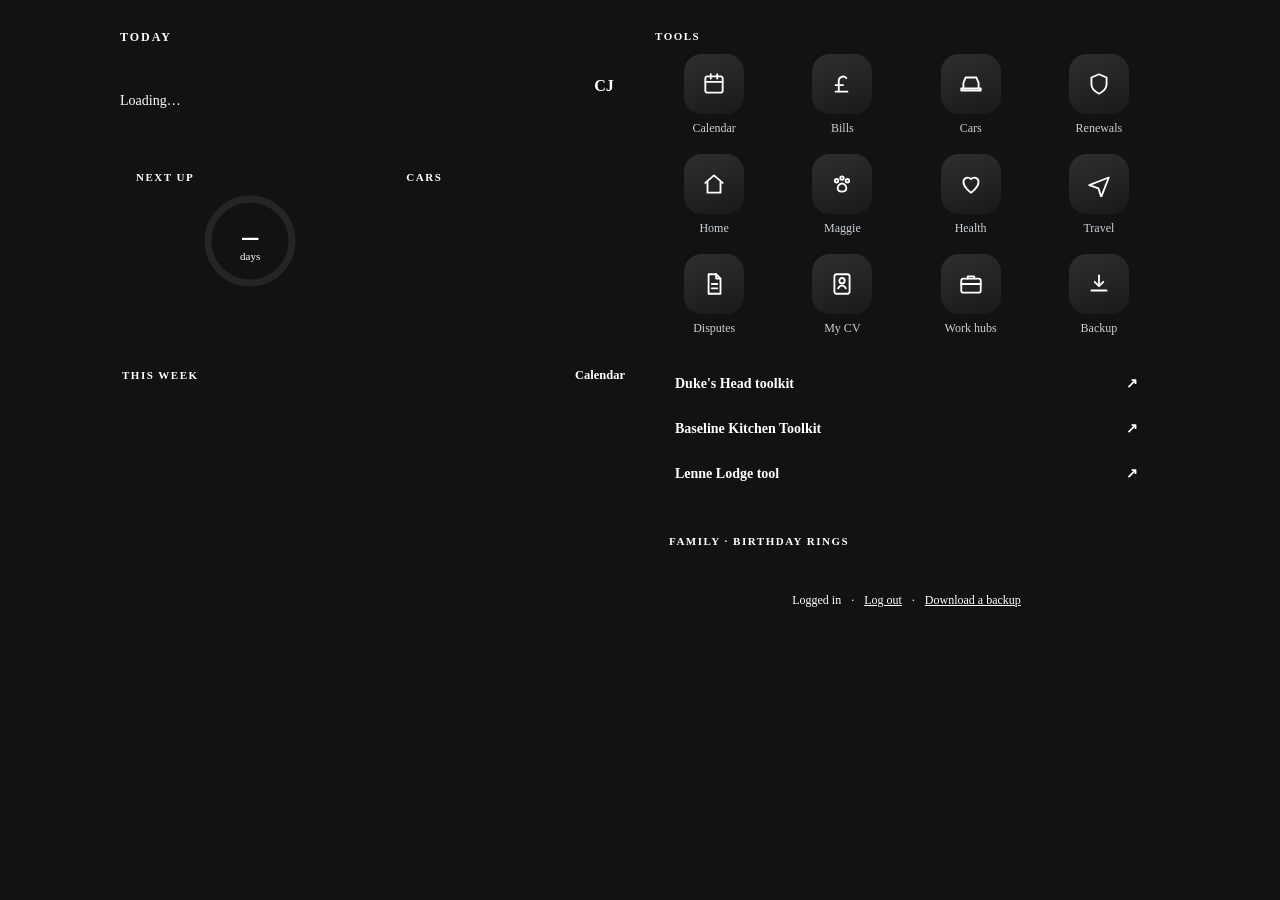
==== public/index.html @ 577deb75 "New dashboard front page, dark look and floating menu on every page Co-Authored-By: Claude Opus 5.5 " ====
<!doctype html>
<html lang="en-GB">
<head>
<meta charset="utf-8">
<meta name="viewport" content="width=device-width,initial-scale=1,viewport-fit=cover">
<meta name="robots" content="noindex,nofollow">
<link rel="manifest" href="/manifest.webmanifest">
<link rel="apple-touch-icon" href="/apple-touch-icon.png">
<link rel="icon" type="image/png" href="/icon-192.png">
<meta name="theme-color" content="#151a21">
<meta name="color-scheme" content="dark">
<meta name="apple-mobile-web-app-capable" content="yes">
<meta name="mobile-web-app-capable" content="yes">
<meta name="apple-mobile-web-app-status-bar-style" content="black">
<meta name="apple-mobile-web-app-title" content="My Hub">
<title>Carl Jones Hub</title>
<link rel="preconnect" href="https://fonts.googleapis.com">
<link rel="preconnect" href="https://fonts.gstatic.com" crossorigin>
<link rel="stylesheet" href="https://fonts.googleapis.com/css2?family=Saira:wght@500;600;700&family=Inter:wght@400;500;600;700&display=swap">
<link rel="stylesheet" href="/tools.css">
<style>
/* Front page: dashboard layout. Tokens come from tools.css. */
.dash{max-width:1040px;margin:0 auto;padding:max(22px,env(safe-area-inset-top,0px)) max(16px,env(safe-area-inset-right,0px)) 120px max(16px,env(safe-area-inset-left,0px));display:grid;gap:18px}
@media (min-width:900px){.dash{grid-template-columns:minmax(0,1fr) minmax(0,1fr);column-gap:26px;align-items:start}.colL,.colR{display:grid;gap:18px}}
.colL,.colR{display:grid;gap:18px;min-width:0}
.top{display:flex;justify-content:space-between;align-items:flex-end;gap:12px}
.top .dow{font-size:12px;font-weight:600;letter-spacing:2px;text-transform:uppercase;color:var(--copper)}
.top .big{font-family:var(--display);font-size:44px;font-weight:700;line-height:.95;letter-spacing:-1px}
.top .sum{font-size:14px;color:var(--muted);margin-top:6px}
.top .sum b{color:var(--ink);font-weight:600}
.top .sum.late b{color:var(--red)}
.me{width:46px;height:46px;flex-shrink:0;border-radius:50%;border:2px solid var(--copper);background:var(--paper2);font-family:var(--display);font-weight:700;font-size:16px;display:grid;place-items:center;color:var(--ink);text-decoration:none}
.glass{background:var(--glass);border:1px solid var(--glassline);border-radius:22px}
.week{display:flex;gap:4px;padding:5px;border-radius:18px}
.week a{flex:1;display:flex;flex-direction:column;align-items:center;gap:4px;padding:8px 0 7px;border-radius:14px;color:var(--ink);text-decoration:none;min-width:0}
.week a span{font-size:10.5px;font-weight:600;text-transform:uppercase;opacity:.6}
.week a b{font-family:var(--display);font-size:17px}
.week a i{width:5px;height:5px;border-radius:50%;background:transparent}
.week a.has i{background:var(--copper)}
.week a.late i{background:var(--red)}
.week a.today{background:var(--copper);color:#14171c}
.week a.today span{opacity:1}
.week a.today.has i{background:#14171c}
.pair{display:grid;grid-template-columns:1.1fr 1fr;gap:10px}
.cardx{padding:16px;display:flex;flex-direction:column;gap:10px;color:var(--ink);text-decoration:none;min-width:0}
.k{font-size:11px;font-weight:600;letter-spacing:1.5px;text-transform:uppercase;color:var(--muted)}
.ring{position:relative;width:96px;height:96px;align-self:center;display:grid;place-items:center}
.ring svg{position:absolute;inset:0}
.ring .n{display:flex;flex-direction:column;align-items:center;line-height:1}
.ring .n b{font-family:var(--display);font-size:32px}
.ring .n span{font-size:11px;color:var(--muted)}
.nextt{text-align:center}
.nextt b{display:block;font-size:14.5px}
.nextt span{font-size:12px;color:var(--muted)}
.plate{background:#f7d117;color:#111;font-family:var(--display);font-weight:700;font-size:17px;letter-spacing:1px;border-radius:6px;padding:5px 8px;text-align:center;white-space:nowrap}
.carrow{display:grid;gap:6px}
.carrow .st{display:flex;justify-content:space-between;gap:6px;font-size:12px}
.carrow .st span{color:var(--muted);overflow:hidden;text-overflow:ellipsis;white-space:nowrap}
.carrow .st b{white-space:nowrap}
.ok{color:var(--green)} .warn{color:var(--copper)} .bad{color:var(--red)}
.jobs{display:grid;gap:8px}
.job{display:flex;align-items:center;gap:12px;padding:12px 14px;border-radius:16px;color:var(--ink);text-decoration:none;min-width:0}
.job.hot{background:rgba(242,169,59,.1);border-color:rgba(242,169,59,.35)}
.job.late{background:rgba(239,91,76,.1);border-color:rgba(239,91,76,.4)}
.job .ic{color:var(--copper);flex-shrink:0;display:grid}
.job.late .ic{color:var(--red)}
.job .tx{flex:1;min-width:0}
.job .tx b{display:block;font-size:14px;overflow-wrap:anywhere}
.job .tx span{font-size:12px;color:var(--muted)}
.job .btn2{font:inherit;font-size:12px;font-weight:700;border-radius:10px;padding:7px 11px;border:1px solid var(--glassline);background:transparent;color:var(--ink);cursor:pointer;flex-shrink:0;white-space:nowrap}
.job .btn2.done{background:var(--copper);border-color:var(--copper);color:#14171c}
.allclear{padding:16px;font-size:14px;color:var(--muted);display:flex;align-items:center;gap:10px}
.allclear i{width:9px;height:9px;border-radius:50%;background:var(--green);box-shadow:0 0 0 4px rgba(98,207,152,.15)}
.apps{display:grid;grid-template-columns:repeat(4,minmax(0,1fr));gap:18px 6px}
.app{display:flex;flex-direction:column;align-items:center;gap:7px;color:var(--ink);text-decoration:none;position:relative;min-width:0;background:none;border:0;padding:0;font:inherit;cursor:pointer}
.app .sq{width:60px;height:60px;border-radius:18px;background:linear-gradient(160deg,rgba(255,255,255,.12),rgba(255,255,255,.03));border:1px solid var(--glassline);color:var(--copper);display:grid;place-items:center;transition:transform .12s}
.app:hover .sq{transform:translateY(-2px)}
.app .lb{font-size:12px;font-weight:500;color:#c9d0d8;text-align:center}
.app .bd{position:absolute;top:-4px;left:calc(50% + 18px);min-width:18px;height:18px;padding:0 4px;border-radius:9px;background:var(--red2);color:#fff;font-size:10.5px;font-weight:700;display:grid;place-items:center;border:2px solid #151a21}
.workp{display:grid;gap:6px;padding:10px}
.workp a{display:flex;justify-content:space-between;align-items:center;padding:11px 12px;border-radius:12px;color:var(--ink);text-decoration:none;font-weight:600;font-size:14px}
.workp a:hover{background:var(--glass)}
.workp a span{color:var(--copper)}
.fam{padding:14px 12px;display:grid;gap:10px}
.fam .row4{display:grid;grid-template-columns:repeat(4,minmax(0,1fr))}
.person{display:flex;flex-direction:column;align-items:center;gap:5px;text-align:center;min-width:0}
.person .av{position:relative;width:58px;height:58px;display:grid;place-items:center}
.person .av svg{position:absolute;inset:0}
.person .av span{width:44px;height:44px;border-radius:50%;background:var(--paper2);font-family:var(--display);font-weight:700;font-size:17px;display:grid;place-items:center}
.person b{font-size:12.5px}
.person small{font-size:11px;color:var(--muted)}
.person.soon .av span,.person.soon small{color:var(--copper)}
.foot2{font-size:12px;color:var(--muted);display:flex;gap:10px;flex-wrap:wrap;justify-content:center;padding-top:4px}
.foot2 a{color:inherit}
.sec-h{display:flex;justify-content:space-between;align-items:baseline;margin:0 2px -6px}
.sec-h a{font-size:12.5px;font-weight:600;color:var(--copper);text-decoration:none}
</style>
</head>
<body>
<svg width="0" height="0" style="position:absolute" aria-hidden="true">
  <symbol id="i-cal" viewBox="0 0 24 24"><rect x="4" y="5" width="16" height="15" rx="2"/><path d="M4 10h16M9 3v4M15 3v4"/></symbol>
  <symbol id="i-pound" viewBox="0 0 24 24"><path d="M16 6.5a4 4 0 0 0-7 2.6V19h8"/><path d="M6 13h7M6 19h3"/></symbol>
  <symbol id="i-car" viewBox="0 0 24 24"><path d="M5 16V11l2-5h10l2 5v5"/><path d="M3 16h18v2H3z"/></symbol>
  <symbol id="i-shield" viewBox="0 0 24 24"><path d="M12 3 5 6v6c0 4 3 7 7 9 4-2 7-5 7-9V6z"/></symbol>
  <symbol id="i-home" viewBox="0 0 24 24"><path d="M4 11 12 4l8 7"/><path d="M6 10v10h12V10"/></symbol>
  <symbol id="i-paw" viewBox="0 0 24 24"><circle cx="7" cy="9" r="1.6"/><circle cx="12" cy="6.5" r="1.6"/><circle cx="17" cy="9" r="1.6"/><path d="M8 16c0-2.5 2-4.5 4-4.5s4 2 4 4.5-2 3-4 3-4-.5-4-3z"/></symbol>
  <symbol id="i-heart" viewBox="0 0 24 24"><path d="M12 20s-7-4.5-7-10a4 4 0 0 1 7-2.5A4 4 0 0 1 19 10c0 5.5-7 10-7 10z"/></symbol>
  <symbol id="i-plane" viewBox="0 0 24 24"><path d="M3 13l18-7-7 18-2.5-8z"/></symbol>
  <symbol id="i-file" viewBox="0 0 24 24"><path d="M7 3h7l4 4v14H7z"/><path d="M14 3v4h4M10 12h5M10 16h5"/></symbol>
  <symbol id="i-cv" viewBox="0 0 24 24"><rect x="5" y="3" width="14" height="18" rx="2"/><circle cx="12" cy="9" r="2.5"/><path d="M8.5 16c.8-1.8 2-2.5 3.5-2.5s2.7.7 3.5 2.5"/></symbol>
  <symbol id="i-work" viewBox="0 0 24 24"><rect x="3" y="7" width="18" height="13" rx="2"/><path d="M9 7V5h6v2M3 12h18"/></symbol>
  <symbol id="i-down" viewBox="0 0 24 24"><path d="M12 4v10M8 10l4 4 4-4"/><path d="M5 18h14"/></symbol>
  <symbol id="i-gift" viewBox="0 0 24 24"><rect x="4" y="9" width="16" height="11" rx="1"/><path d="M12 9v11M4 13h16M12 9c-2-4-6-3-4 0M12 9c2-4 6-3 4 0"/></symbol>
</svg>

<div class="dash">
  <div class="colL">
    <div class="top">
      <div>
        <div class="dow" id="dow">Today</div>
        <div class="big" id="big">&nbsp;</div>
        <div class="sum" id="sum">Loading…</div>
      </div>
      <a class="me" href="#family" aria-label="Family">CJ</a>
    </div>

    <nav class="week glass" id="week" aria-label="This week"></nav>

    <div class="pair">
      <a class="cardx glass" id="next" href="/calendar.html">
        <span class="k">Next up</span>
        <span class="ring"><svg width="96" height="96" viewBox="0 0 96 96" aria-hidden="true"><circle cx="48" cy="48" r="42" fill="none" stroke="rgba(255,255,255,.08)" stroke-width="7"/><circle id="nextArc" cx="48" cy="48" r="42" fill="none" stroke="var(--copper)" stroke-width="7" stroke-linecap="round" stroke-dasharray="0 264" transform="rotate(-90 48 48)"/></svg><span class="n"><b id="nextN">–</b><span id="nextU">days</span></span></span>
        <span class="nextt"><b id="nextT">&nbsp;</b><span id="nextD">&nbsp;</span></span>
      </a>
      <a class="cardx glass" href="/cars.html" id="carsCard">
        <span class="k">Cars</span>
        <div id="carsBox" style="display:grid;gap:12px"></div>
      </a>
    </div>

    <div class="sec-h"><span class="k">This week</span><a href="/calendar.html">Calendar</a></div>
    <div class="jobs" id="jobs"></div>
  </div>

  <div class="colR">
    <div class="sec-h" id="tools"><span class="k">Tools</span></div>
    <div class="apps">
      <a class="app" href="/calendar.html"><span class="sq"><svg width="26" height="26" fill="none" stroke="currentColor" stroke-width="1.7" stroke-linecap="round" stroke-linejoin="round"><use href="#i-cal"/></svg></span><span class="lb">Calendar</span></a>
      <a class="app" href="/bills.html" data-b="bills"><span class="sq"><svg width="26" height="26" fill="none" stroke="currentColor" stroke-width="1.7" stroke-linecap="round" stroke-linejoin="round"><use href="#i-pound"/></svg></span><span class="lb">Bills</span></a>
      <a class="app" href="/cars.html" data-b="cars"><span class="sq"><svg width="26" height="26" fill="none" stroke="currentColor" stroke-width="1.7" stroke-linecap="round" stroke-linejoin="round"><use href="#i-car"/></svg></span><span class="lb">Cars</span></a>
      <a class="app" href="/renewals.html" data-b="renewals"><span class="sq"><svg width="26" height="26" fill="none" stroke="currentColor" stroke-width="1.7" stroke-linecap="round" stroke-linejoin="round"><use href="#i-shield"/></svg></span><span class="lb">Renewals</span></a>
      <a class="app" href="/home.html" data-b="home"><span class="sq"><svg width="26" height="26" fill="none" stroke="currentColor" stroke-width="1.7" stroke-linecap="round" stroke-linejoin="round"><use href="#i-home"/></svg></span><span class="lb">Home</span></a>
      <a class="app" href="/dog.html" data-b="dog"><span class="sq"><svg width="26" height="26" fill="none" stroke="currentColor" stroke-width="1.7" stroke-linecap="round" stroke-linejoin="round"><use href="#i-paw"/></svg></span><span class="lb" id="dogName">Maggie</span></a>
      <a class="app" href="/health.html" data-b="health"><span class="sq"><svg width="26" height="26" fill="none" stroke="currentColor" stroke-width="1.7" stroke-linecap="round" stroke-linejoin="round"><use href="#i-heart"/></svg></span><span class="lb">Health</span></a>
      <a class="app" href="/travel.html" data-b="travel"><span class="sq"><svg width="26" height="26" fill="none" stroke="currentColor" stroke-width="1.7" stroke-linecap="round" stroke-linejoin="round"><use href="#i-plane"/></svg></span><span class="lb">Travel</span></a>
      <a class="app" href="/disputes.html" data-b="cases"><span class="sq"><svg width="26" height="26" fill="none" stroke="currentColor" stroke-width="1.7" stroke-linecap="round" stroke-linejoin="round"><use href="#i-file"/></svg></span><span class="lb">Disputes</span></a>
      <a class="app" href="https://claude.ai/artifact/HieQXJwfcQME8kwsBZi7DS" target="_blank" rel="noopener"><span class="sq"><svg width="26" height="26" fill="none" stroke="currentColor" stroke-width="1.7" stroke-linecap="round" stroke-linejoin="round"><use href="#i-cv"/></svg></span><span class="lb">My CV</span></a>
      <button class="app" type="button" id="workBtn" aria-expanded="false" aria-controls="workp"><span class="sq"><svg width="26" height="26" fill="none" stroke="currentColor" stroke-width="1.7" stroke-linecap="round" stroke-linejoin="round"><use href="#i-work"/></svg></span><span class="lb">Work hubs</span></button>
      <a class="app" href="/api/backup"><span class="sq"><svg width="26" height="26" fill="none" stroke="currentColor" stroke-width="1.7" stroke-linecap="round" stroke-linejoin="round"><use href="#i-down"/></svg></span><span class="lb">Backup</span></a>
    </div>
    <div class="workp glass" id="workp" hidden>
      <a href="https://dukes-head-toolkit.chef-b23.workers.dev/" target="_blank" rel="noopener">Duke's Head toolkit <span>↗</span></a>
      <a href="https://baseline-kitchen-toolkit.pages.dev/admin" target="_blank" rel="noopener">Baseline Kitchen Toolkit <span>↗</span></a>
      <a href="https://lenne-lodge-tool.pages.dev/" target="_blank" rel="noopener">Lenne Lodge tool <span>↗</span></a>
    </div>

    <section class="fam glass" id="family" aria-label="Family">
      <span class="k" style="padding-left:4px">Family · birthday rings</span>
      <div class="row4" id="fam"></div>
    </section>

    <div class="foot2"><span>Logged in</span>·<a href="/logout">Log out</a>·<a href="/api/backup">Download a backup</a></div>
  </div>
</div>

<script src="/hub.js"></script>
<script src="/tool-engine.js"></script>
<script>
(function(){
  var H = window.Hub, today = H.today();
  var DAYS = ["Sunday","Monday","Tuesday","Wednesday","Thursday","Friday","Saturday"];
  var MON = ["Jan","Feb","Mar","Apr","May","Jun","Jul","Aug","Sep","Oct","Nov","Dec"];
  var hr = new Date().getHours();
  var greet = hr < 12 ? "Morning" : hr < 18 ? "Afternoon" : "Evening";
  document.getElementById("dow").textContent = DAYS[today.getDay()];
  document.getElementById("big").textContent = String(today.getDate()).padStart(2,"0") + " " + MON[today.getMonth()];
  function ic(id, s){ return '<svg width="'+(s||22)+'" height="'+(s||22)+'" fill="none" stroke="currentColor" stroke-width="1.8" stroke-linecap="round" stroke-linejoin="round" aria-hidden="true"><use href="#'+id+'"/></svg>'; }
  function next(m,d){ var x = new Date(today.getFullYear(), m, d); if (x < today) x.setFullYear(x.getFullYear()+1); return x; }
  function fmt(d){ return DAYS[d.getDay()].slice(0,3) + " " + d.getDate() + " " + MON[d.getMonth()]; }

  // Family and birthday rings
  var FAM = [["Caley",1985,7,17],["Jessica",2009,10,17],["Ben",2008,2,31],["Bryony",2002,3,30]];
  var famHtml = "", fixed = [];
  FAM.forEach(function(p){
    var nb = next(p[2], p[3]), n = H.days(nb), turns = nb.getFullYear() - p[1], age = turns - (n === 0 ? 0 : 1);
    var frac = Math.max(0.03, 1 - n/365), C = 2*Math.PI*26, soon = n <= 30;
    famHtml += '<div class="person'+(soon?' soon':'')+'"><span class="av"><svg width="58" height="58" viewBox="0 0 58 58" aria-hidden="true"><circle cx="29" cy="29" r="26" fill="none" stroke="rgba(255,255,255,.08)" stroke-width="3"/><circle cx="29" cy="29" r="26" fill="none" stroke="'+(soon?'var(--copper)':'#7d8a99')+'" stroke-width="3" stroke-linecap="round" stroke-dasharray="'+(C*frac).toFixed(1)+' '+C.toFixed(1)+'" transform="rotate(-90 29 29)"/></svg><span>'+p[0][0]+'</span></span><b>'+p[0]+'</b><small>'+(n===0?'Birthday today':soon?turns+' in '+n+(n===1?' day':' days'):age+' · '+MON[nb.getMonth()])+'</small></div>';
    fixed.push({t: p[0] + " turns " + turns, s: "Birthday", d: nb, icon: "i-gift", href: "/calendar.html"});
  });
  document.getElementById("fam").innerHTML = famHtml;
  fixed.push({t: "ICB hold ends", s: "Sterling policy", d: new Date(2026,11,16), icon: "i-file", href: "/disputes.html", tool: "cases"});
  fixed.push({t: "Christmas Day", s: "", d: next(11,25), icon: "i-gift", href: "/calendar.html"});

  // Work hubs panel
  var wb = document.getElementById("workBtn"), wp = document.getElementById("workp");
  wb.addEventListener("click", function(){ wp.hidden = !wp.hidden; wb.setAttribute("aria-expanded", String(!wp.hidden)); });

  var items = fixed.slice(), D = {}, carsList = [];
  function every(t){ var l = H.parse(t.last); return l ? H.addDays(l, Number(t.every) || 30) : null; }

  function render(){
    var future = items.filter(function(i){ return i.d && (H.days(i.d) >= 0 || i.late); }).sort(function(a,b){ return a.d - b.d; });
    // Next up: soonest dated item that is not a bill (no money on the front page)
    var nx = future.filter(function(i){ return H.days(i.d) >= 0; })[0];
    if (nx){
      var n = H.days(nx.d);
      document.getElementById("nextN").textContent = n === 0 ? "Today" : n;
      document.getElementById("nextN").style.fontSize = n === 0 ? "22px" : "";
      document.getElementById("nextU").textContent = n === 0 ? "" : (n === 1 ? "day" : "days");
      document.getElementById("nextT").textContent = nx.t;
      document.getElementById("nextD").textContent = fmt(nx.d);
      var frac = Math.max(0.04, 1 - n/30); if (n > 30) frac = 0.04;
      document.getElementById("nextArc").setAttribute("stroke-dasharray", (264*frac).toFixed(1) + " 264");
      document.getElementById("next").href = nx.href || "/calendar.html";
    }
    // Week strip
    var wk = "";
    for (var i = 0; i < 7; i++){
      var d = H.addDays(today, i);
      var on = items.filter(function(x){ return x.d && H.iso(x.d) === H.iso(d); });
      var late = i === 0 && items.some(function(x){ return x.d && H.days(x.d) < 0; });
      wk += '<a href="/calendar.html" class="'+(i===0?'today ':'')+(on.length?'has ':'')+(late?'late':'')+'" aria-label="'+fmt(d)+(on.length?', '+on.length+' thing'+(on.length>1?'s':''):'')+'"><span>'+DAYS[d.getDay()].slice(0,3)+'</span><b>'+d.getDate()+'</b><i></i></a>';
    }
    document.getElementById("week").innerHTML = wk;
    // This week list: overdue plus next 7 days
    var wkItems = items.filter(function(x){ return x.d && H.days(x.d) <= 7 && (H.days(x.d) >= 0 || x.late); }).sort(function(a,b){ return a.d - b.d; });
    var lateN = wkItems.filter(function(x){ return H.days(x.d) < 0; }).length;
    var sum = document.getElementById("sum");
    sum.className = "sum" + (lateN ? " late" : "");
    sum.innerHTML = greet + ", Carl. " + (lateN ? "<b>" + lateN + " overdue.</b>" : wkItems.length ? "<b>" + wkItems.length + (wkItems.length === 1 ? " thing" : " things") + "</b> this week." : "Nothing due this week.");
    var jobs = document.getElementById("jobs");
    if (!wkItems.length) jobs.innerHTML = '<div class="allclear glass"><i></i>All clear for the next 7 days.</div>';
    else jobs.innerHTML = wkItems.map(function(x, idx){
      var n = H.days(x.d), cls = n < 0 ? " late" : n <= 3 ? " hot" : "";
      var when = n < 0 ? Math.abs(n) + (n === -1 ? " day" : " days") + " late" : n === 0 ? "Today" : n === 1 ? "Tomorrow" : fmt(x.d);
      var btn = x.done ? '<button type="button" class="btn2 done" data-done="'+idx+'">Done</button>' : '<span class="btn2" aria-hidden="true">Open</span>';
      return '<a class="job glass'+cls+'" href="'+(x.href||"#")+'"><span class="ic">'+ic(x.icon||"i-cal")+'</span><span class="tx"><b>'+H.esc(x.t)+'</b><span>'+H.esc(when + (x.s ? " · " + x.s : ""))+'</span></span>'+btn+'</a>';
    }).join("");
    jobs._items = wkItems;
    // Badges on tool icons: overdue or due within 7 days
    var counts = {};
    wkItems.forEach(function(x){ if (x.tool) counts[x.tool] = (counts[x.tool]||0) + 1; });
    document.querySelectorAll(".app[data-b]").forEach(function(a){
      var c = counts[a.getAttribute("data-b")], b = a.querySelector(".bd");
      if (c){ if (!b){ b = document.createElement("span"); b.className = "bd"; a.appendChild(b); } b.textContent = c; }
      else if (b) b.remove();
    });
    // Cars card
    var cb = document.getElementById("carsBox");
    if (!carsList.length) cb.innerHTML = '<span style="font-size:13px;color:var(--muted)">Add your cars</span>';
    else cb.innerHTML = carsList.slice(0,2).map(function(c){
      var soon = null;
      [["mot","MOT"],["tax","Tax"],["insurance","Insurance"],["service","Service"]].forEach(function(k){ var d = H.parse(c[k[0]]); if (d && (!soon || d < soon.d)) soon = {d:d, l:k[1]}; });
      var name = (c.model || "").split(" ").slice(1,2).join(" ") || c.model || "Car";
      var st;
      if (!soon) st = '<span>'+H.esc(name)+'</span><b class="warn">Add dates</b>';
      else { var n = H.days(soon.d); st = '<span>'+H.esc(name+" "+soon.l)+'</span><b class="'+(n<0?'bad':n<=30?'warn':'ok')+'">'+(n<0?Math.abs(n)+'d late':n===0?'Today':n<=60?n+' days':'All clear')+'</b>'; }
      return '<div class="carrow"><span class="plate">'+H.esc((c.reg||"").toUpperCase())+'</span><span class="st">'+st+'</span></div>';
    }).join("");
    // Title and app badge for urgent things (overdue or within 3 days)
    var urgent = wkItems.filter(function(x){ return x.href && H.days(x.d) <= 3; }).length;
    document.title = (urgent ? "(" + urgent + ") " : "") + "Carl Jones Hub";
    try { if (navigator.setAppBadge){ urgent ? navigator.setAppBadge(urgent) : navigator.clearAppBadge(); } } catch(e){}
  }

  // Done buttons: repeating care and maintenance jobs
  document.getElementById("jobs").addEventListener("click", function(e){
    var b = e.target.closest("[data-done]"); if (!b) return;
    e.preventDefault();
    var x = document.getElementById("jobs")._items[Number(b.getAttribute("data-done"))];
    if (!x || !x.done) return;
    b.disabled = true;
    var rec = Object.assign({}, x.done.rec, {last: H.iso(today)});
    delete rec.id; delete rec.updated_at;
    H.update(x.done.col, x.done.rec.id, rec).then(function(){
      H.toast("Marked done"); items = items.filter(function(i){ return i !== x; }); render();
    }).catch(function(err){ H.toast(err.message, true); b.disabled = false; });
  });

  render();
  var cols = ["cars","bills","renewals","dog_tasks","dog_profile","home_tasks","home_suppliers","health_appts","health_meds","travel_trips","travel_docs","cal_events","cases"];
  Promise.all(cols.map(function(c){ return H.list(c).catch(function(){ return []; }); })).then(function(res){
    cols.forEach(function(c,i){ D[c] = res[i]; });
    var add = function(o){ if (o.d) { o.late = H.days(o.d) < 0; items.push(o); } };
    carsList = D.cars;
    D.cars.forEach(function(c){ [["mot","MOT"],["tax","tax"],["insurance","insurance"],["service","service"]].forEach(function(k){ var d = H.parse(c[k[0]]); if (d && H.days(d) <= 30) add({t:(c.reg||"").toUpperCase()+" "+k[1], s:c.model||"", d:d, icon:"i-car", href:"/cars.html", tool:"cars"}); }); });
    D.bills.forEach(function(b){ var d = H.nextDue(b.due, b.freq); if (d && H.days(d) <= 7) add({t:b.name, s:((b.who||"carl")==="caley"?"Caley's bill":"Bill"), d:d, icon:"i-pound", href:"/bills.html", tool:"bills"}); });
    D.renewals.forEach(function(r){ var d = H.parse(r.date); if (!d) return; var n = H.days(d); if (n <= (Number(r.remind)||30)) add({t:r.name, s:r.autorenew?"auto-renews, check price":"renewal", d:d, icon:"i-shield", href:"/renewals.html", tool:"renewals"}); });
    var dogName = (D.dog_profile[0] && D.dog_profile[0].name) || "Maggie";
    document.getElementById("dogName").textContent = dogName;
    D.dog_tasks.forEach(function(t){ var d = every(t); if (d && H.days(d) <= 7) add({t:dogName+": "+t.name, s:"", d:d, icon:"i-paw", href:"/dog.html", tool:"dog", done:{col:"dog_tasks", rec:t}}); });
    D.home_tasks.forEach(function(t){ var d = every(t); if (d && H.days(d) <= 14) add({t:t.name, s:"home", d:d, icon:"i-home", href:"/home.html", tool:"home", done:{col:"home_tasks", rec:t}}); });
    D.home_suppliers.forEach(function(x){ var d = H.parse(x.contractEnd); if (d && H.days(d) <= 45) add({t:x.name+" contract ends", s:"compare before it rolls over", d:d, icon:"i-home", href:"/home.html", tool:"home"}); });
    D.health_appts.forEach(function(a){ var d = H.parse(a.date); if (d && H.days(d) >= 0 && H.days(d) <= 30) add({t:a.what, s:((H.PERSON&&H.PERSON[a.who])||a.who||"")+(a.time?" at "+a.time:""), d:d, icon:"i-heart", href:"/health.html", tool:"health"}); });
    D.health_meds.forEach(function(m){ var d = every(m); if (d && H.days(d) <= 7) add({t:"Reorder "+m.name, s:"prescription", d:d, icon:"i-heart", href:"/health.html", tool:"health", done:{col:"health_meds", rec:m}}); });
    D.travel_trips.forEach(function(t){ var d = H.parse(t.start); if (d && H.days(d) >= 0 && H.days(d) <= 60) add({t:t.name, s:"trip", d:d, icon:"i-plane", href:"/travel.html", tool:"travel"}); });
    D.travel_docs.forEach(function(x){ var d = H.parse(x.expiry); if (d && H.days(d) <= (Number(x.remind)||180)) add({t:"Renew "+(x.type==="passport"?"passport":x.type||"document"), s:(H.PERSON&&H.PERSON[x.who])||x.who||"", d:d, icon:"i-plane", href:"/travel.html", tool:"travel"}); });
    D.cal_events.forEach(function(e){ var d = H.parse(e.date); if (!d) return; if (e.yearly){ d = new Date(today.getFullYear(), d.getMonth(), d.getDate()); if (d < today) d.setFullYear(d.getFullYear()+1); } if (H.days(d) >= 0 && H.days(d) <= 60) add({t:e.title, s:e.time?"at "+e.time:"diary", d:d, icon:"i-cal", href:"/calendar.html"}); });
    D.cases.forEach(function(c){ if (["settled","closed"].indexOf(c.status) > -1) return; var d = H.parse(c.deadline); if (d && H.days(d) <= 30 && !/ICB hold/i.test(c.deadlineWhat||"")) add({t:c.title, s:c.deadlineWhat||"deadline", d:d, icon:"i-file", href:"/disputes.html", tool:"cases"}); });
    // Late items from fixed/past dates should not linger: only tool items can be late
    items = items.filter(function(i){ return H.days(i.d) >= 0 || i.href !== "/calendar.html"; });
    render();
  }).catch(function(){});
})();
</script>
</body>
</html>
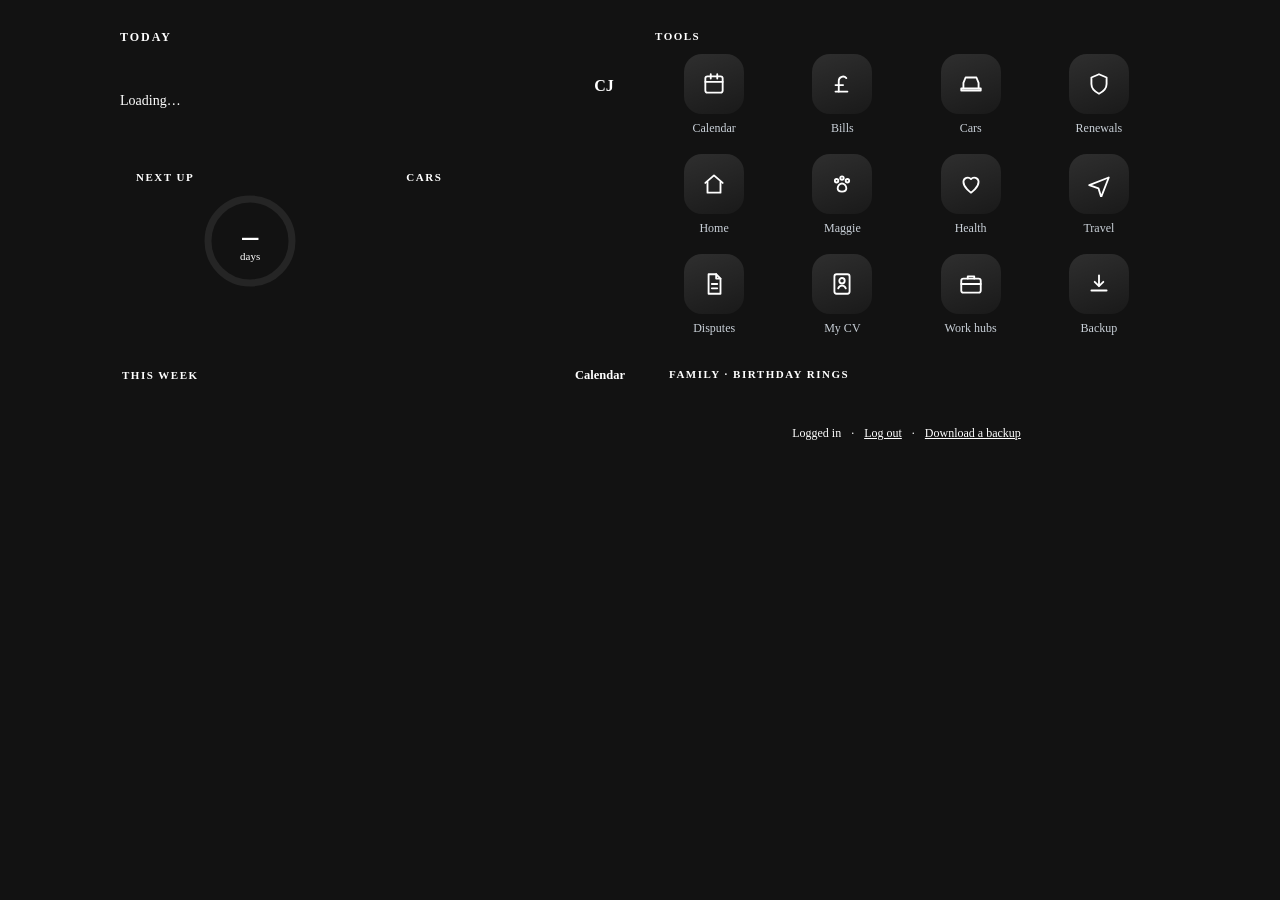
==== commit 5ef1c45e: "Fix Work hubs button: panel now opens and closes Co-Authored-By: Claude Opus 5.5 <noreply@anthropic." ====
--- a/public/index.html
+++ b/public/index.html
@@ -5,8 +5,8 @@
 <meta name="viewport" content="width=device-width,initial-scale=1,viewport-fit=cover">
 <meta name="robots" content="noindex,nofollow">
 <link rel="manifest" href="/manifest.webmanifest">
-<link rel="apple-touch-icon" href="/apple-touch-icon.png">
-<link rel="icon" type="image/png" href="/icon-192.png">
+<link rel="apple-touch-icon" href="/apple-touch-icon.png?v=2">
+<link rel="icon" type="image/png" href="/icon-192.png?v=2">
 <meta name="theme-color" content="#151a21">
 <meta name="color-scheme" content="dark">
 <meta name="apple-mobile-web-app-capable" content="yes">
@@ -78,6 +78,7 @@
 .app .lb{font-size:12px;font-weight:500;color:#c9d0d8;text-align:center}
 .app .bd{position:absolute;top:-4px;left:calc(50% + 18px);min-width:18px;height:18px;padding:0 4px;border-radius:9px;background:var(--red2);color:#fff;font-size:10.5px;font-weight:700;display:grid;place-items:center;border:2px solid #151a21}
 .workp{display:grid;gap:6px;padding:10px}
+.workp[hidden]{display:none}
 .workp a{display:flex;justify-content:space-between;align-items:center;padding:11px 12px;border-radius:12px;color:var(--ink);text-decoration:none;font-weight:600;font-size:14px}
 .workp a:hover{background:var(--glass)}
 .workp a span{color:var(--copper)}
@@ -203,7 +204,7 @@
 
   // Work hubs panel
   var wb = document.getElementById("workBtn"), wp = document.getElementById("workp");
-  wb.addEventListener("click", function(){ wp.hidden = !wp.hidden; wb.setAttribute("aria-expanded", String(!wp.hidden)); });
+  wb.addEventListener("click", function(){ wp.hidden = !wp.hidden; wb.setAttribute("aria-expanded", String(!wp.hidden)); if (!wp.hidden) wp.scrollIntoView({behavior:"smooth", block:"nearest"}); });
 
   var items = fixed.slice(), D = {}, carsList = [];
   function every(t){ var l = H.parse(t.last); return l ? H.addDays(l, Number(t.every) || 30) : null; }
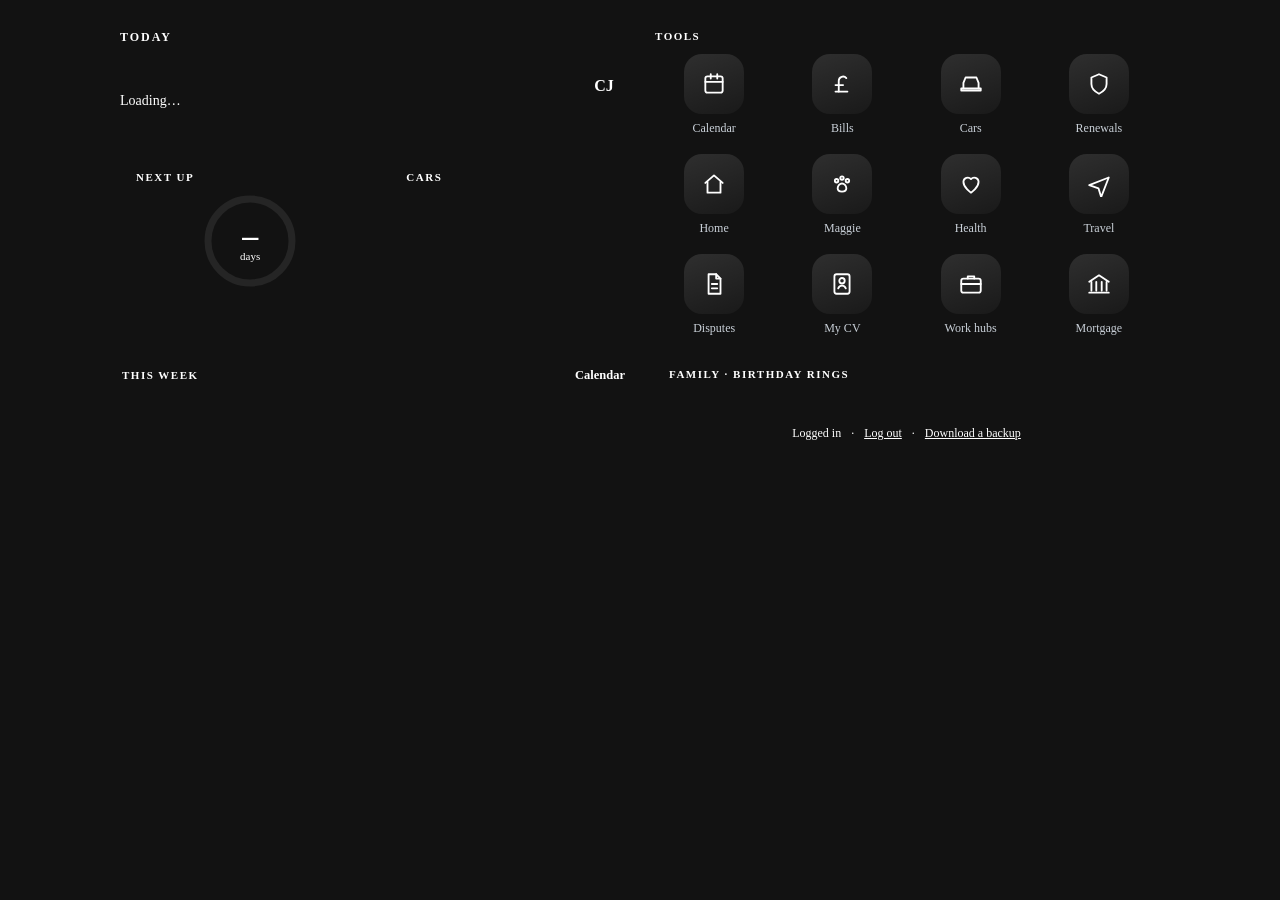
==== commit e647cac7: "Add Mortgage and Cards page with balances, limits and terms Co-Authored-By: Claude Opus 5.5 <noreply" ====
--- a/public/index.html
+++ b/public/index.html
@@ -110,6 +110,7 @@
   <symbol id="i-file" viewBox="0 0 24 24"><path d="M7 3h7l4 4v14H7z"/><path d="M14 3v4h4M10 12h5M10 16h5"/></symbol>
   <symbol id="i-cv" viewBox="0 0 24 24"><rect x="5" y="3" width="14" height="18" rx="2"/><circle cx="12" cy="9" r="2.5"/><path d="M8.5 16c.8-1.8 2-2.5 3.5-2.5s2.7.7 3.5 2.5"/></symbol>
   <symbol id="i-work" viewBox="0 0 24 24"><rect x="3" y="7" width="18" height="13" rx="2"/><path d="M9 7V5h6v2M3 12h18"/></symbol>
+  <symbol id="i-bank" viewBox="0 0 24 24"><path d="M3 10 12 4l9 6"/><path d="M5 10v8M9.5 10v8M14.5 10v8M19 10v8M3 20h18"/></symbol>
   <symbol id="i-down" viewBox="0 0 24 24"><path d="M12 4v10M8 10l4 4 4-4"/><path d="M5 18h14"/></symbol>
   <symbol id="i-gift" viewBox="0 0 24 24"><rect x="4" y="9" width="16" height="11" rx="1"/><path d="M12 9v11M4 13h16M12 9c-2-4-6-3-4 0M12 9c2-4 6-3 4 0"/></symbol>
 </svg>
@@ -157,7 +158,7 @@
       <a class="app" href="/disputes.html" data-b="cases"><span class="sq"><svg width="26" height="26" fill="none" stroke="currentColor" stroke-width="1.7" stroke-linecap="round" stroke-linejoin="round"><use href="#i-file"/></svg></span><span class="lb">Disputes</span></a>
       <a class="app" href="https://claude.ai/artifact/HieQXJwfcQME8kwsBZi7DS" target="_blank" rel="noopener"><span class="sq"><svg width="26" height="26" fill="none" stroke="currentColor" stroke-width="1.7" stroke-linecap="round" stroke-linejoin="round"><use href="#i-cv"/></svg></span><span class="lb">My CV</span></a>
       <button class="app" type="button" id="workBtn" aria-expanded="false" aria-controls="workp"><span class="sq"><svg width="26" height="26" fill="none" stroke="currentColor" stroke-width="1.7" stroke-linecap="round" stroke-linejoin="round"><use href="#i-work"/></svg></span><span class="lb">Work hubs</span></button>
-      <a class="app" href="/api/backup"><span class="sq"><svg width="26" height="26" fill="none" stroke="currentColor" stroke-width="1.7" stroke-linecap="round" stroke-linejoin="round"><use href="#i-down"/></svg></span><span class="lb">Backup</span></a>
+      <a class="app" href="/borrowing.html" data-b="borrowing"><span class="sq"><svg width="26" height="26" fill="none" stroke="currentColor" stroke-width="1.7" stroke-linecap="round" stroke-linejoin="round"><use href="#i-bank"/></svg></span><span class="lb">Mortgage</span></a>
     </div>
     <div class="workp glass" id="workp" hidden>
       <a href="https://dukes-head-toolkit.chef-b23.workers.dev/" target="_blank" rel="noopener">Duke's Head toolkit <span>↗</span></a>
@@ -289,7 +290,7 @@
   });
 
   render();
-  var cols = ["cars","bills","renewals","dog_tasks","dog_profile","home_tasks","home_suppliers","health_appts","health_meds","travel_trips","travel_docs","cal_events","cases"];
+  var cols = ["borrowing","cars","bills","renewals","dog_tasks","dog_profile","home_tasks","home_suppliers","health_appts","health_meds","travel_trips","travel_docs","cal_events","cases"];
   Promise.all(cols.map(function(c){ return H.list(c).catch(function(){ return []; }); })).then(function(res){
     cols.forEach(function(c,i){ D[c] = res[i]; });
     var add = function(o){ if (o.d) { o.late = H.days(o.d) < 0; items.push(o); } };
@@ -307,6 +308,7 @@
     D.travel_trips.forEach(function(t){ var d = H.parse(t.start); if (d && H.days(d) >= 0 && H.days(d) <= 60) add({t:t.name, s:"trip", d:d, icon:"i-plane", href:"/travel.html", tool:"travel"}); });
     D.travel_docs.forEach(function(x){ var d = H.parse(x.expiry); if (d && H.days(d) <= (Number(x.remind)||180)) add({t:"Renew "+(x.type==="passport"?"passport":x.type||"document"), s:(H.PERSON&&H.PERSON[x.who])||x.who||"", d:d, icon:"i-plane", href:"/travel.html", tool:"travel"}); });
     D.cal_events.forEach(function(e){ var d = H.parse(e.date); if (!d) return; if (e.yearly){ d = new Date(today.getFullYear(), d.getMonth(), d.getDate()); if (d < today) d.setFullYear(d.getFullYear()+1); } if (H.days(d) >= 0 && H.days(d) <= 60) add({t:e.title, s:e.time?"at "+e.time:"diary", d:d, icon:"i-cal", href:"/calendar.html"}); });
+    D.borrowing.forEach(function(b){ var d = H.parse(b.dealEnd); if (d && H.days(d) <= 90) add({t:b.name+" deal ends", s:"look at what it moves to", d:d, icon:"i-bank", href:"/borrowing.html", tool:"borrowing"}); });
     D.cases.forEach(function(c){ if (["settled","closed"].indexOf(c.status) > -1) return; var d = H.parse(c.deadline); if (d && H.days(d) <= 30 && !/ICB hold/i.test(c.deadlineWhat||"")) add({t:c.title, s:c.deadlineWhat||"deadline", d:d, icon:"i-file", href:"/disputes.html", tool:"cases"}); });
     // Late items from fixed/past dates should not linger: only tool items can be late
     items = items.filter(function(i){ return H.days(i.d) >= 0 || i.href !== "/calendar.html"; });
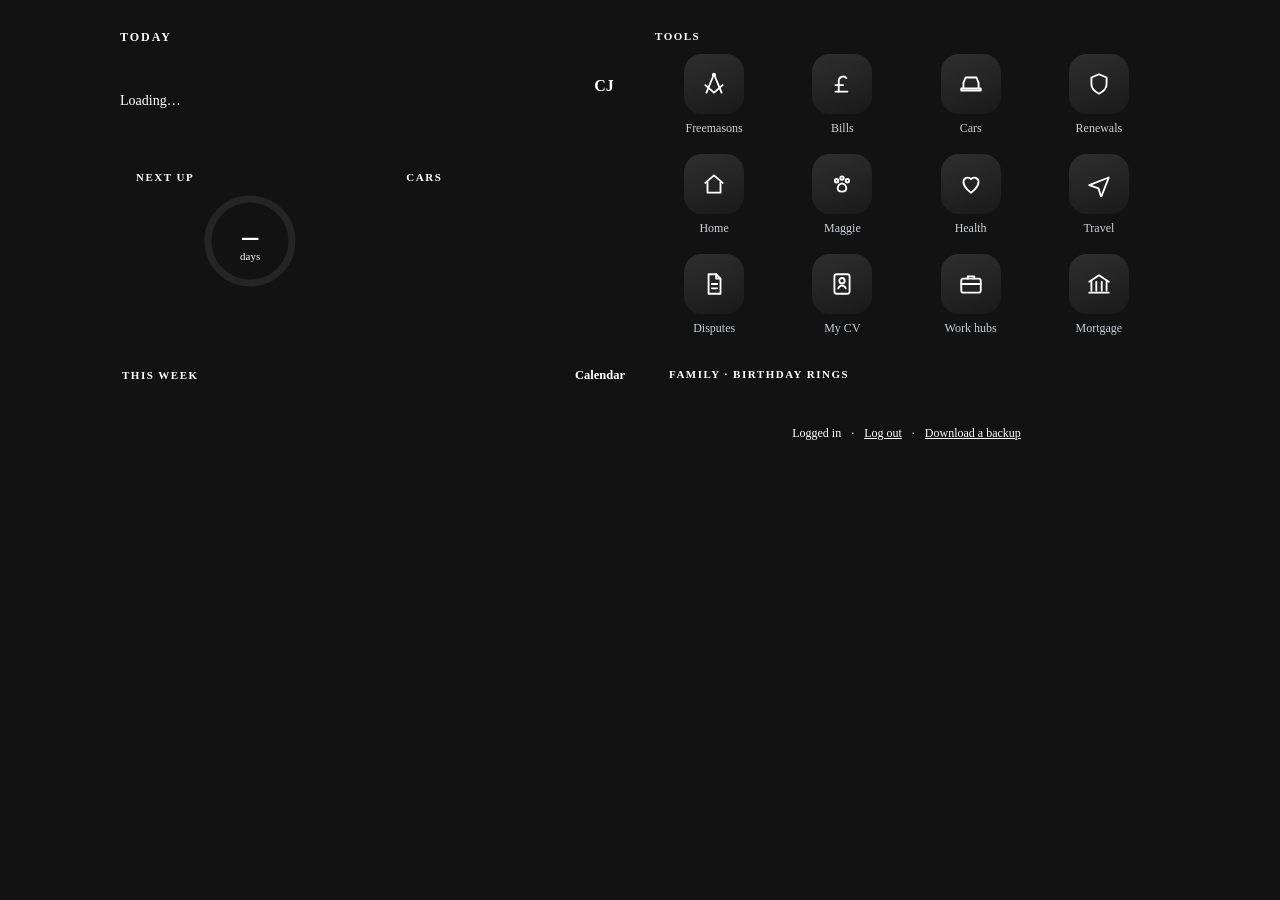
==== commit 4fae1b8b: "Add Freemasons page: lodge costs, Stream pot plan and meetings Co-Authored-By: Claude Opus 5.5 <nore" ====
--- a/public/index.html
+++ b/public/index.html
@@ -111,6 +111,7 @@
   <symbol id="i-cv" viewBox="0 0 24 24"><rect x="5" y="3" width="14" height="18" rx="2"/><circle cx="12" cy="9" r="2.5"/><path d="M8.5 16c.8-1.8 2-2.5 3.5-2.5s2.7.7 3.5 2.5"/></symbol>
   <symbol id="i-work" viewBox="0 0 24 24"><rect x="3" y="7" width="18" height="13" rx="2"/><path d="M9 7V5h6v2M3 12h18"/></symbol>
   <symbol id="i-bank" viewBox="0 0 24 24"><path d="M3 10 12 4l9 6"/><path d="M5 10v8M9.5 10v8M14.5 10v8M19 10v8M3 20h18"/></symbol>
+  <symbol id="i-sq" viewBox="0 0 24 24"><path d="M12 3 5 20M12 3l7 17"/><path d="M4 13l8 7 8-7"/><circle cx="12" cy="3.5" r="1"/></symbol>
   <symbol id="i-down" viewBox="0 0 24 24"><path d="M12 4v10M8 10l4 4 4-4"/><path d="M5 18h14"/></symbol>
   <symbol id="i-gift" viewBox="0 0 24 24"><rect x="4" y="9" width="16" height="11" rx="1"/><path d="M12 9v11M4 13h16M12 9c-2-4-6-3-4 0M12 9c2-4 6-3 4 0"/></symbol>
 </svg>
@@ -147,7 +148,7 @@
   <div class="colR">
     <div class="sec-h" id="tools"><span class="k">Tools</span></div>
     <div class="apps">
-      <a class="app" href="/calendar.html"><span class="sq"><svg width="26" height="26" fill="none" stroke="currentColor" stroke-width="1.7" stroke-linecap="round" stroke-linejoin="round"><use href="#i-cal"/></svg></span><span class="lb">Calendar</span></a>
+      <a class="app" href="/freemasons.html" data-b="mason"><span class="sq"><svg width="26" height="26" fill="none" stroke="currentColor" stroke-width="1.7" stroke-linecap="round" stroke-linejoin="round"><use href="#i-sq"/></svg></span><span class="lb">Freemasons</span></a>
       <a class="app" href="/bills.html" data-b="bills"><span class="sq"><svg width="26" height="26" fill="none" stroke="currentColor" stroke-width="1.7" stroke-linecap="round" stroke-linejoin="round"><use href="#i-pound"/></svg></span><span class="lb">Bills</span></a>
       <a class="app" href="/cars.html" data-b="cars"><span class="sq"><svg width="26" height="26" fill="none" stroke="currentColor" stroke-width="1.7" stroke-linecap="round" stroke-linejoin="round"><use href="#i-car"/></svg></span><span class="lb">Cars</span></a>
       <a class="app" href="/renewals.html" data-b="renewals"><span class="sq"><svg width="26" height="26" fill="none" stroke="currentColor" stroke-width="1.7" stroke-linecap="round" stroke-linejoin="round"><use href="#i-shield"/></svg></span><span class="lb">Renewals</span></a>
@@ -290,7 +291,7 @@
   });
 
   render();
-  var cols = ["borrowing","cars","bills","renewals","dog_tasks","dog_profile","home_tasks","home_suppliers","health_appts","health_meds","travel_trips","travel_docs","cal_events","cases"];
+  var cols = ["mason_profile","mason_meetings","borrowing","cars","bills","renewals","dog_tasks","dog_profile","home_tasks","home_suppliers","health_appts","health_meds","travel_trips","travel_docs","cal_events","cases"];
   Promise.all(cols.map(function(c){ return H.list(c).catch(function(){ return []; }); })).then(function(res){
     cols.forEach(function(c,i){ D[c] = res[i]; });
     var add = function(o){ if (o.d) { o.late = H.days(o.d) < 0; items.push(o); } };
@@ -308,6 +309,8 @@
     D.travel_trips.forEach(function(t){ var d = H.parse(t.start); if (d && H.days(d) >= 0 && H.days(d) <= 60) add({t:t.name, s:"trip", d:d, icon:"i-plane", href:"/travel.html", tool:"travel"}); });
     D.travel_docs.forEach(function(x){ var d = H.parse(x.expiry); if (d && H.days(d) <= (Number(x.remind)||180)) add({t:"Renew "+(x.type==="passport"?"passport":x.type||"document"), s:(H.PERSON&&H.PERSON[x.who])||x.who||"", d:d, icon:"i-plane", href:"/travel.html", tool:"travel"}); });
     D.cal_events.forEach(function(e){ var d = H.parse(e.date); if (!d) return; if (e.yearly){ d = new Date(today.getFullYear(), d.getMonth(), d.getDate()); if (d < today) d.setFullYear(d.getFullYear()+1); } if (H.days(d) >= 0 && H.days(d) <= 60) add({t:e.title, s:e.time?"at "+e.time:"diary", d:d, icon:"i-cal", href:"/calendar.html"}); });
+    D.mason_meetings.forEach(function(m){ var d = H.parse(m.date); if (d && H.days(d) >= 0 && H.days(d) <= 14) add({t:"Lodge meeting", s:(m.time?"at "+m.time:"")+(m.dining?(m.time?", ":"")+"dining":""), d:d, icon:"i-sq", href:"/freemasons.html", tool:"mason"}); });
+    (D.mason_profile||[]).forEach(function(p){ var sm = Number(p.subsMonth); if (!sm) return; var d = new Date(today.getFullYear(), sm-1, 1); if (d < today) d.setFullYear(d.getFullYear()+1); if (H.days(d) <= 30) add({t:"Lodge subs due", s:"", d:d, icon:"i-sq", href:"/freemasons.html", tool:"mason"}); });
     D.borrowing.forEach(function(b){ var d = H.parse(b.dealEnd); if (d && H.days(d) <= 90) add({t:b.name+" deal ends", s:"look at what it moves to", d:d, icon:"i-bank", href:"/borrowing.html", tool:"borrowing"}); });
     D.cases.forEach(function(c){ if (["settled","closed"].indexOf(c.status) > -1) return; var d = H.parse(c.deadline); if (d && H.days(d) <= 30 && !/ICB hold/i.test(c.deadlineWhat||"")) add({t:c.title, s:c.deadlineWhat||"deadline", d:d, icon:"i-file", href:"/disputes.html", tool:"cases"}); });
     // Late items from fixed/past dates should not linger: only tool items can be late
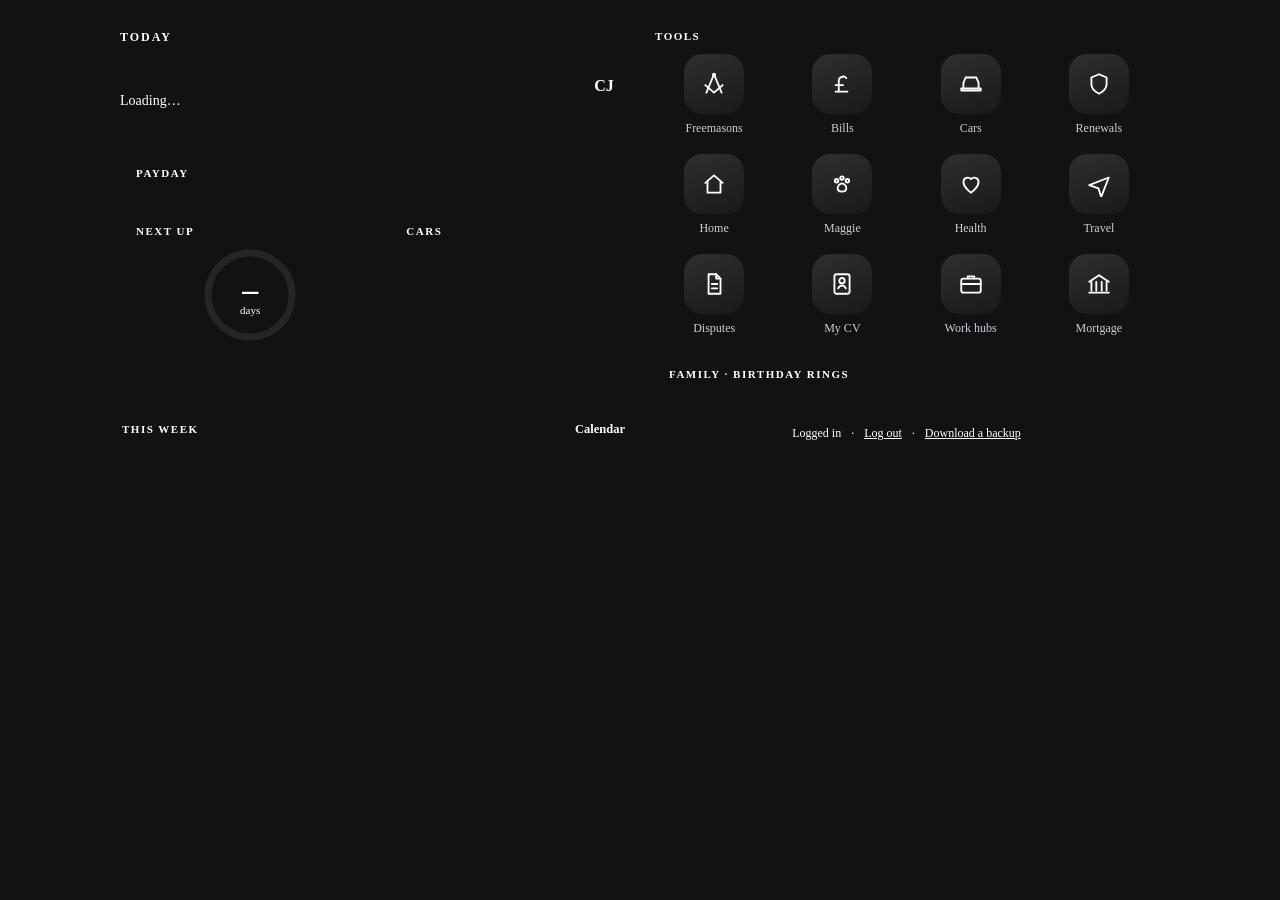
==== commit 952aad89: "Add payday countdown to front page Co-Authored-By: Claude Sonnet 5.5 <noreply@anthropic.com> Claude-" ====
--- a/public/index.html
+++ b/public/index.html
@@ -129,6 +129,8 @@
 
     <nav class="week glass" id="week" aria-label="This week"></nav>
 
+    <div class="glass" id="payday" style="padding:12px 16px;display:flex;justify-content:space-between;align-items:center;gap:10px"><span class="k">Payday</span><span id="payTxt" style="font-size:14px"></span></div>
+
     <div class="pair">
       <a class="cardx glass" id="next" href="/calendar.html">
         <span class="k">Next up</span>
@@ -190,6 +192,24 @@
   function ic(id, s){ return '<svg width="'+(s||22)+'" height="'+(s||22)+'" fill="none" stroke="currentColor" stroke-width="1.8" stroke-linecap="round" stroke-linejoin="round" aria-hidden="true"><use href="#'+id+'"/></svg>'; }
   function next(m,d){ var x = new Date(today.getFullYear(), m, d); if (x < today) x.setFullYear(x.getFullYear()+1); return x; }
   function fmt(d){ return DAYS[d.getDay()].slice(0,3) + " " + d.getDate() + " " + MON[d.getMonth()]; }
+
+
+  // Payday: last working day of the month (Mon to Fri, England bank holidays off), London time
+  (function(){
+    var BH = ["2026-12-25","2026-12-28","2027-01-01","2027-03-26","2027-03-29","2027-05-03","2027-05-31","2027-08-30","2027-12-27","2027-12-28","2028-01-03","2028-04-14","2028-04-17","2028-05-01","2028-05-29","2028-08-28","2028-12-25","2028-12-26"];
+    var p = {}; new Intl.DateTimeFormat("en-GB",{timeZone:"Europe/London",year:"numeric",month:"numeric",day:"numeric"}).formatToParts(new Date()).forEach(function(x){ p[x.type] = Number(x.value); });
+    var now = Date.UTC(p.year, p.month-1, p.day);
+    function lastWork(y,m){
+      var d = new Date(Date.UTC(y, m+1, 0));
+      while (d.getUTCDay() === 0 || d.getUTCDay() === 6 || BH.indexOf(d.toISOString().slice(0,10)) > -1) d.setUTCDate(d.getUTCDate()-1);
+      return d;
+    }
+    var pay = lastWork(p.year, p.month-1);
+    if (pay.getTime() < now) pay = lastWork(p.year, p.month);
+    var n = Math.round((pay.getTime() - now) / 864e5);
+    var txt = n === 0 ? "<b>Payday today</b>" : "<b>" + n + (n === 1 ? " day" : " days") + "</b> to go";
+    document.getElementById("payTxt").innerHTML = txt + " · " + DAYS[pay.getUTCDay()].slice(0,3) + " " + pay.getUTCDate() + " " + MON[pay.getUTCMonth()];
+  })();
 
   // Family and birthday rings
   var FAM = [["Caley",1985,7,17],["Jessica",2009,10,17],["Ben",2008,2,31],["Bryony",2002,3,30]];
@@ -292,12 +312,13 @@
 
   render();
   var cols = ["mason_profile","mason_meetings","borrowing","cars","bills","renewals","dog_tasks","dog_profile","home_tasks","home_suppliers","health_appts","health_meds","travel_trips","travel_docs","cal_events","cases"];
-  Promise.all(cols.map(function(c){ return H.list(c).catch(function(){ return []; }); })).then(function(res){
+  Promise.all(cols.map(function(c){ return H.list(c).catch(function(){ return []; }); }).concat([H.lodgeEvents()])).then(function(res){
     cols.forEach(function(c,i){ D[c] = res[i]; });
+    D.lodge = res[cols.length] || [];
     var add = function(o){ if (o.d) { o.late = H.days(o.d) < 0; items.push(o); } };
     carsList = D.cars;
     D.cars.forEach(function(c){ [["mot","MOT"],["tax","tax"],["insurance","insurance"],["service","service"]].forEach(function(k){ var d = H.parse(c[k[0]]); if (d && H.days(d) <= 30) add({t:(c.reg||"").toUpperCase()+" "+k[1], s:c.model||"", d:d, icon:"i-car", href:"/cars.html", tool:"cars"}); }); });
-    D.bills.forEach(function(b){ var d = H.nextDue(b.due, b.freq); if (d && H.days(d) <= 7) add({t:b.name, s:((b.who||"carl")==="caley"?"Caley's bill":"Bill"), d:d, icon:"i-pound", href:"/bills.html", tool:"bills"}); });
+    D.bills.forEach(function(b){ if (!b.manual) return; var d = H.nextDue(b.due, b.freq); if (d && H.days(d) <= 7) add({t:b.name, s:((b.who||"carl")==="caley"?"Caley's bill":"Bill"), d:d, icon:"i-pound", href:"/bills.html", tool:"bills"}); });
     D.renewals.forEach(function(r){ var d = H.parse(r.date); if (!d) return; var n = H.days(d); if (n <= (Number(r.remind)||30)) add({t:r.name, s:r.autorenew?"auto-renews, check price":"renewal", d:d, icon:"i-shield", href:"/renewals.html", tool:"renewals"}); });
     var dogName = (D.dog_profile[0] && D.dog_profile[0].name) || "Maggie";
     document.getElementById("dogName").textContent = dogName;
@@ -311,6 +332,7 @@
     D.cal_events.forEach(function(e){ var d = H.parse(e.date); if (!d) return; if (e.yearly){ d = new Date(today.getFullYear(), d.getMonth(), d.getDate()); if (d < today) d.setFullYear(d.getFullYear()+1); } if (H.days(d) >= 0 && H.days(d) <= 60) add({t:e.title, s:e.time?"at "+e.time:"diary", d:d, icon:"i-cal", href:"/calendar.html"}); });
     D.mason_meetings.forEach(function(m){ var d = H.parse(m.date); if (d && H.days(d) >= 0 && H.days(d) <= 14) add({t:"Lodge meeting", s:(m.time?"at "+m.time:"")+(m.dining?(m.time?", ":"")+"dining":""), d:d, icon:"i-sq", href:"/freemasons.html", tool:"mason"}); });
     (D.mason_profile||[]).forEach(function(p){ var sm = Number(p.subsMonth); if (!sm) return; var d = new Date(today.getFullYear(), sm-1, 1); if (d < today) d.setFullYear(d.getFullYear()+1); if (H.days(d) <= 30) add({t:"Lodge subs due", s:"", d:d, icon:"i-sq", href:"/freemasons.html", tool:"mason"}); });
+    D.lodge.forEach(function(e){ var d = H.parse(e.date); if (d && H.days(d) >= 0 && H.days(d) <= 14) add({t:e.title, s:"lodge"+(e.time?" at "+e.time:""), d:d, icon:"i-sq", href:"/freemasons.html", tool:"mason"}); });
     D.borrowing.forEach(function(b){ var d = H.parse(b.dealEnd); if (d && H.days(d) <= 90) add({t:b.name+" deal ends", s:"look at what it moves to", d:d, icon:"i-bank", href:"/borrowing.html", tool:"borrowing"}); });
     D.cases.forEach(function(c){ if (["settled","closed"].indexOf(c.status) > -1) return; var d = H.parse(c.deadline); if (d && H.days(d) <= 30 && !/ICB hold/i.test(c.deadlineWhat||"")) add({t:c.title, s:c.deadlineWhat||"deadline", d:d, icon:"i-file", href:"/disputes.html", tool:"cases"}); });
     // Late items from fixed/past dates should not linger: only tool items can be late
